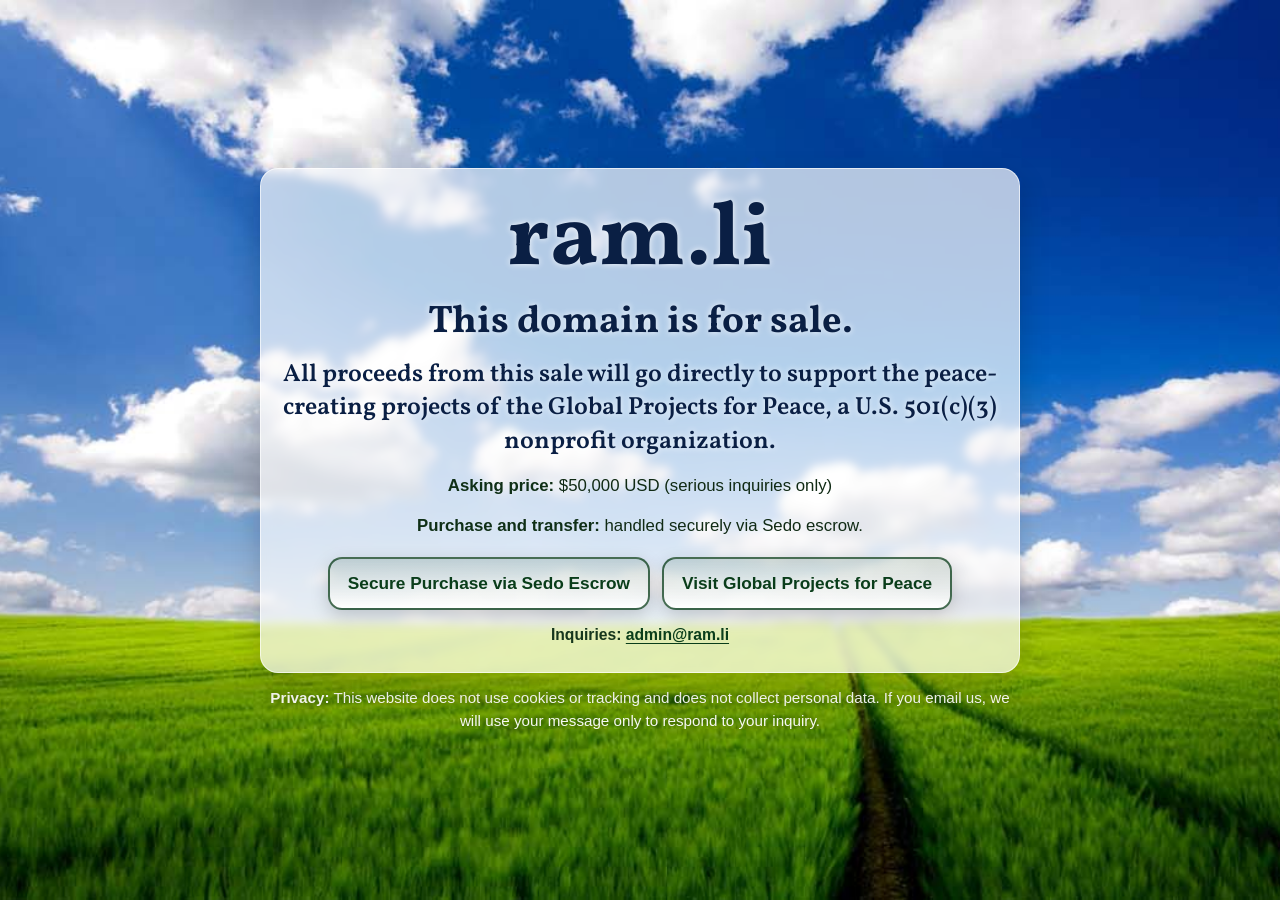
==== docs/index.html @ 20940bea "Update index.html" ====
<!doctype html>
<html lang="en">
<head>
  <meta charset="utf-8" />
  <meta name="viewport" content="width=device-width, initial-scale=1" />
  <title>ram.li is for sale</title>
  <link rel="preconnect" href="https://fonts.googleapis.com" />
  <link rel="preconnect" href="https://fonts.gstatic.com" crossorigin />
  <link href="https://fonts.googleapis.com/css2?family=Vollkorn:ital,wght@0,600;1,400;1,600&display=swap" rel="stylesheet" />

  <style>
    :root{
      --ink:#0a1f44;
      --ink2:#0a3d1a;
      --shadow:0 0 6px rgba(255,255,255,.95);
      --card:rgba(255,255,255,.70);
      --cardBorder:rgba(255,255,255,.65);
    }
    *{ box-sizing:border-box; }

    body{
      margin:0;
      min-height:100vh;
      display:flex;
      align-items:center;
      justify-content:center;
      padding:28px 18px;
      font-family: Arial, sans-serif;

      background-image:url("images/soil-m.jpg");
      background-repeat:no-repeat;
      background-size:cover;
      background-position:center;
      background-attachment:fixed;
    }

    .wrap{ width:min(760px, 100%); text-align:center; }

    .panel{
      background:var(--card);
      border:1px solid var(--cardBorder);
      border-radius:18px;
      padding:26px 22px;
      box-shadow:0 12px 30px rgba(0,0,0,.18);
      backdrop-filter: blur(4px);
    }

    h1,h2,h3{ font-family:"Vollkorn", serif; margin:0; color:var(--ink); text-shadow:var(--shadow); }
    h1{ font-size: clamp(3.4rem, 7vw, 6.0rem); line-height:1.05; }
    h2{ font-size: clamp(1.6rem, 3.4vw, 2.4rem); line-height:1.15; margin-top:10px; }
    h3{ font-size: clamp(1.05rem, 2.4vw, 1.55rem); line-height:1.35; margin-top:14px; font-weight:600; }

    p{ margin:14px 0 0; color:#102a14; font-size:1.1rem; line-height:1.45; }
    .meta{ margin-top:16px; font-size:1.05rem; }
    .meta strong{ color:#0f2f16; }

    .cta{
      margin-top:18px;
      display:flex;
      flex-wrap:wrap;
      gap:12px;
      justify-content:center;
      align-items:center;
    }

    a{ color: var(--ink2); font-weight:700; text-decoration:none; }

    /* BUTTONS */
    .btn{
      display:inline-flex;
      align-items:center;
      justify-content:center;
      gap:10px;

      min-width: 210px;
      padding:14px 18px;

      border-radius:14px;
      border:2px solid rgba(10,61,26,.35);
      background: rgba(255,255,255,.92);

      color: var(--ink2);
      font-weight:800;
      font-size: 1.08rem;

      box-shadow: 0 6px 18px rgba(0,0,0,.18);
      transition: transform .08s ease, box-shadow .18s ease, background .18s ease, border-color .18s ease;
      cursor:pointer;
      user-select:none;
    }

    /* .btn:hover{
      transform: translateY(-1px);
      background: rgba(255,255,255,1);
      border-color: rgba(10,61,26,.55);
      box-shadow: 0 10px 24px rgba(0,0,0,.22);
    } */
    .btn:hover{
	  transform: translateY(-3px);
	  background: rgba(240, 255, 245, 1);           /* light green tint */
	  border-color: rgba(10, 61, 26, .95);          /* darker border */
	  box-shadow: 0 16px 34px rgba(0,0,0,.35);      /* stronger shadow */
	  filter: brightness(1.03);                     /* slight “pop” */
	
	}

    .btn:active{
      transform: translateY(0px);
      box-shadow: 0 6px 16px rgba(0,0,0,.18);
    }

    .btn.primary{
      border-color: rgba(10,61,26,.75);
      background: linear-gradient(180deg, rgba(10,61,26,.15), rgba(255,255,255,.98));
    }

    .small{ margin-top:14px; font-size:.98rem; color:#16361d; }
    .small a{ text-decoration: underline; text-underline-offset: 3px; }

    .privacy{
      margin-top:14px;
      font-size:.95rem;
      color:rgba(255,255,255,.95);
      text-shadow:0 0 8px rgba(0,0,0,.35);
      text-align:center;
      max-width: 760px;
    }

    @media (max-width:820px){
      body{ background-image:url("images/soil-s.jpg"); background-attachment:scroll; }
      .panel{ padding:22px 16px; }
      p{ font-size:1.02rem; }
      .btn{ min-width: 240px; width: 100%; }
    }
  </style>
</head>

<body>
  <main class="wrap">
    <section class="panel">
      <h1>ram.li</h1>
      <h2>This domain is for sale.</h2>

      <h3>
        All proceeds from this sale will go directly to support the peace-creating projects of the Global Projects for Peace,
        a U.S. 501(c)(3) nonprofit organization.
      </h3>

      <p class="meta"><strong>Asking price:</strong> $50,000 USD (serious inquiries only)</p>
      <p class="meta"><strong>Purchase and transfer:</strong> handled securely via Sedo escrow.</p>

      <div class="cta">
        <a class="btn primary" href="https://sedo.com/search/details/?domain=ram.li" target="_blank" rel="noopener">
          Secure Purchase via Sedo Escrow
        </a>

        <a class="btn primary" href="https://www.globalprojectsforpeace.org/" target="_blank" rel="noopener">
          Visit Global Projects for Peace
        </a>
      </div>

      <p class="small"><strong>Inquiries:</strong> <a href="mailto:admin@ram.li">admin@ram.li</a></p>
    </section>

    <p class="privacy">
      <strong>Privacy:</strong> This website does not use cookies or tracking and does not collect personal data.
      If you email us, we will use your message only to respond to your inquiry.
    </p>
  </main>
</body>
</html>
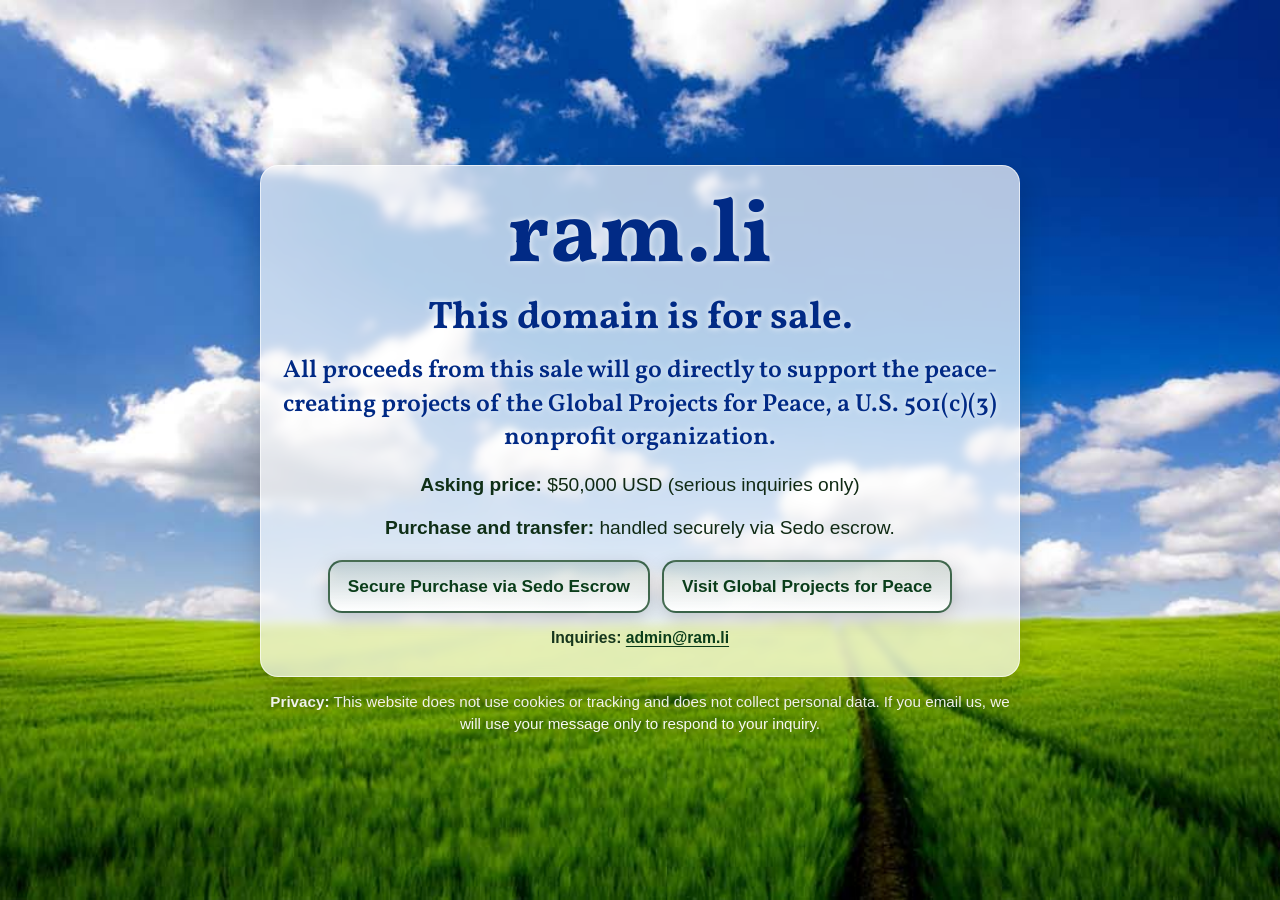
==== commit 76d041d3: "Update index.html" ====
--- a/docs/index.html
+++ b/docs/index.html
@@ -11,6 +11,7 @@
   <style>
     :root{
       --ink:#0a1f44;
+      --ink:#012a85;
       --ink2:#0a3d1a;
       --shadow:0 0 6px rgba(255,255,255,.95);
       --card:rgba(255,255,255,.70);
@@ -51,7 +52,7 @@
     h3{ font-size: clamp(1.05rem, 2.4vw, 1.55rem); line-height:1.35; margin-top:14px; font-weight:600; }
 
     p{ margin:14px 0 0; color:#102a14; font-size:1.1rem; line-height:1.45; }
-    .meta{ margin-top:16px; font-size:1.05rem; }
+    .meta{ margin-top:16px; font-size:1.2rem; }
     .meta strong{ color:#0f2f16; }
 
     .cta{
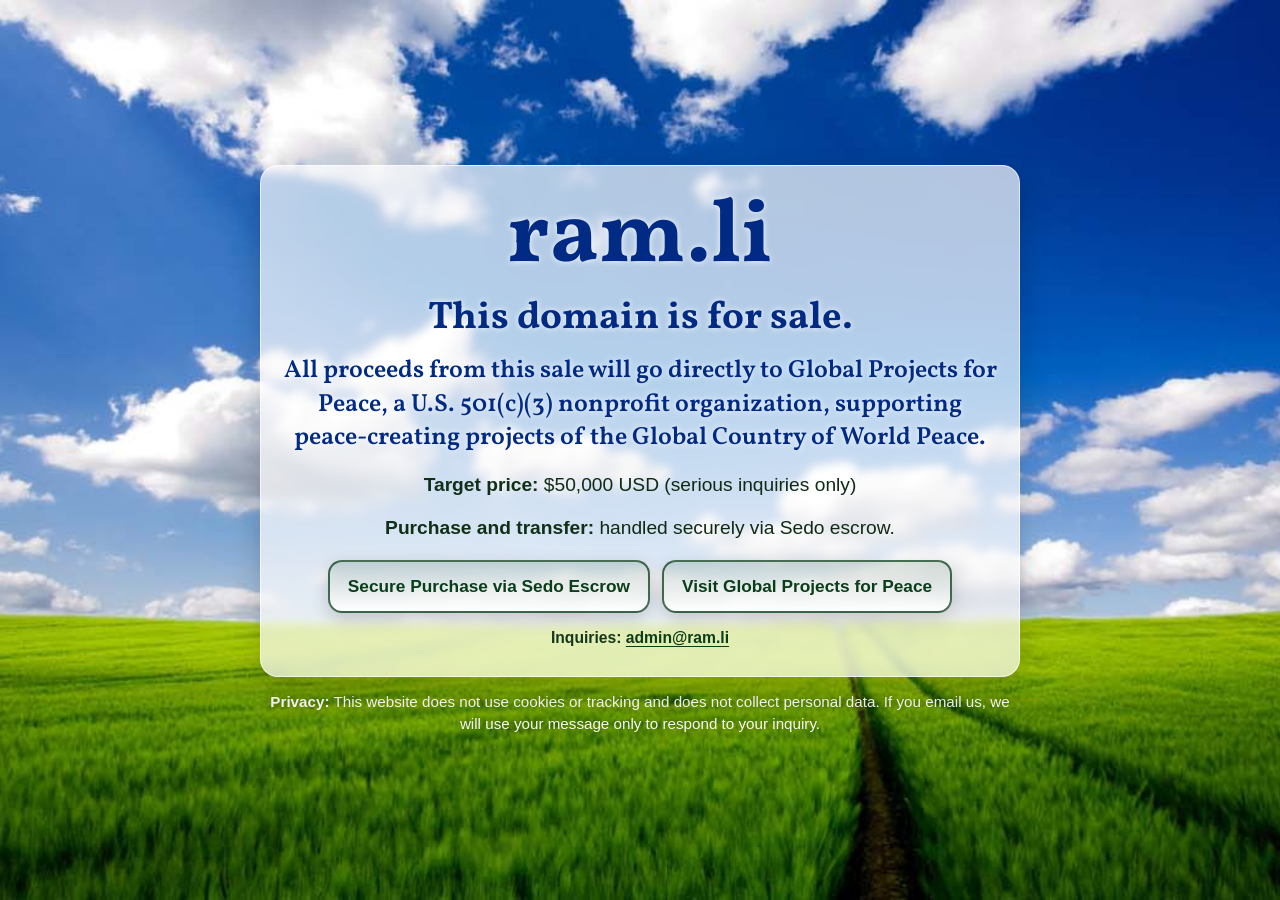
==== commit 5a1e8f07: "Update index.html" ====
--- a/docs/index.html
+++ b/docs/index.html
@@ -10,7 +10,7 @@
 
   <style>
     :root{
-      --ink:#0a1f44;
+      /* --ink:#0a1f44; */
       --ink:#012a85;
       --ink2:#0a3d1a;
       --shadow:0 0 6px rgba(255,255,255,.95);
@@ -143,11 +143,10 @@
       <h2>This domain is for sale.</h2>
 
       <h3>
-        All proceeds from this sale will go directly to support the peace-creating projects of the Global Projects for Peace,
-        a U.S. 501(c)(3) nonprofit organization.
+        All proceeds from this sale will go directly to Global Projects for Peace, a U.S. 501(c)(3) nonprofit organization, supporting peace-creating projects of the Global Country of World Peace.
       </h3>
 
-      <p class="meta"><strong>Asking price:</strong> $50,000 USD (serious inquiries only)</p>
+      <p class="meta"><strong>Target price:</strong> $50,000 USD (serious inquiries only)</p>
       <p class="meta"><strong>Purchase and transfer:</strong> handled securely via Sedo escrow.</p>
 
       <div class="cta">
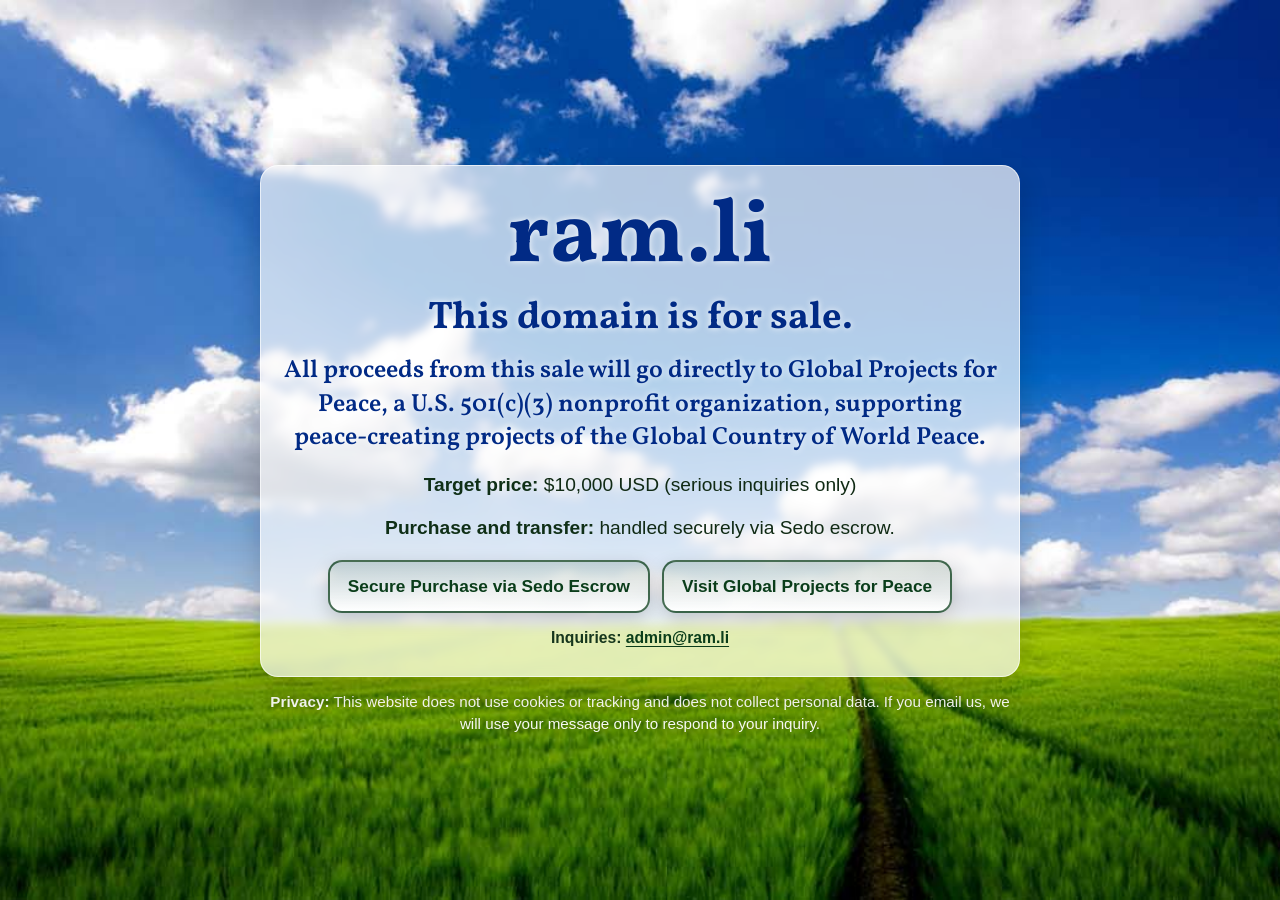
==== commit a8e59192: "Update index.html" ====
--- a/docs/index.html
+++ b/docs/index.html
@@ -146,7 +146,7 @@
         All proceeds from this sale will go directly to Global Projects for Peace, a U.S. 501(c)(3) nonprofit organization, supporting peace-creating projects of the Global Country of World Peace.
       </h3>
 
-      <p class="meta"><strong>Target price:</strong> $50,000 USD (serious inquiries only)</p>
+      <p class="meta"><strong>Target price:</strong> $10,000 USD (serious inquiries only)</p>
       <p class="meta"><strong>Purchase and transfer:</strong> handled securely via Sedo escrow.</p>
 
       <div class="cta">
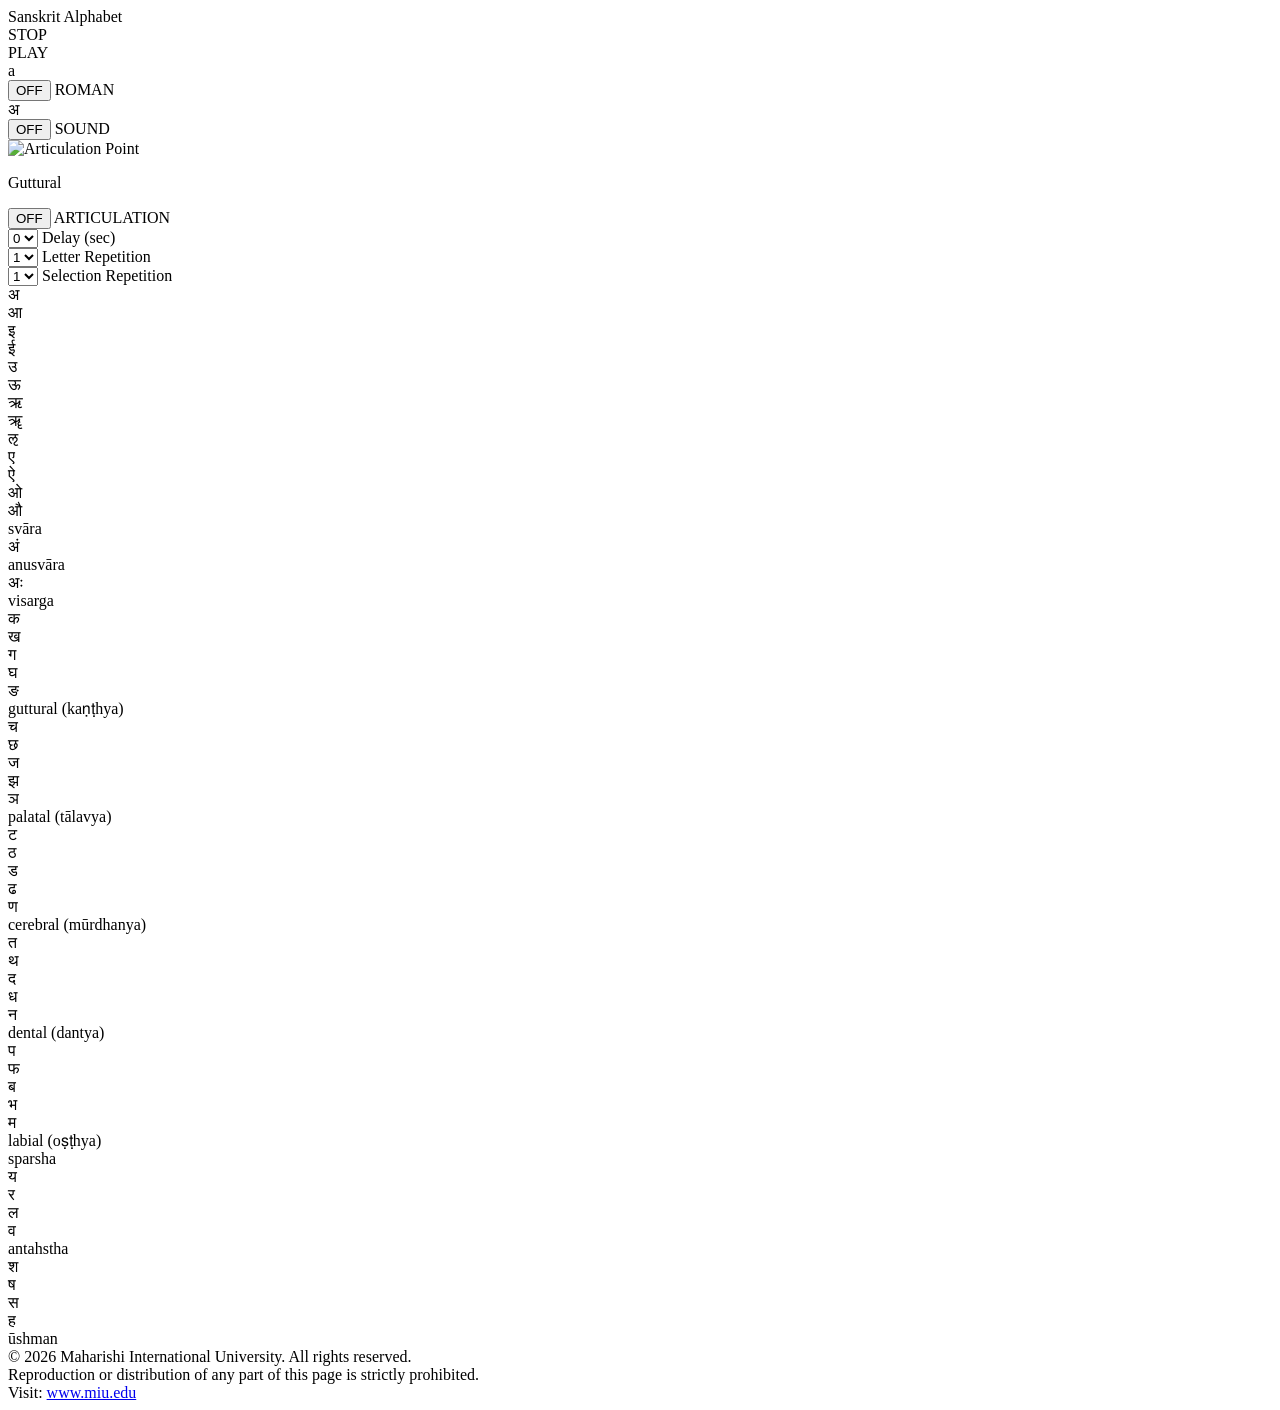
==== commit 16a3440d: "Update index.html" ====
--- a/docs/index.html
+++ b/docs/index.html
@@ -1,171 +1,187 @@
-<!doctype html>
-<html lang="en">
+<!DOCTYPE html>
+<html lang="sa">
 <head>
-  <meta charset="utf-8" />
-  <meta name="viewport" content="width=device-width, initial-scale=1" />
-  <title>ram.li is for sale</title>
-  <link rel="preconnect" href="https://fonts.googleapis.com" />
-  <link rel="preconnect" href="https://fonts.gstatic.com" crossorigin />
-  <link href="https://fonts.googleapis.com/css2?family=Vollkorn:ital,wght@0,600;1,400;1,600&display=swap" rel="stylesheet" />
+    <meta charset="UTF-8">
+    <meta name="viewport" content="width=device-width, initial-scale=1.0">
+    <title>Sanskrit Alphabet Learning</title>
+    <link rel="stylesheet" href="style.css">
+</head>
+<body>
 
-  <style>
-    :root{
-      /* --ink:#0a1f44; */
-      --ink:#012a85;
-      --ink2:#0a3d1a;
-      --shadow:0 0 6px rgba(255,255,255,.95);
-      --card:rgba(255,255,255,.70);
-      --cardBorder:rgba(255,255,255,.65);
-    }
-    *{ box-sizing:border-box; }
+<div id="main-container">
+    <div id="top-title">Sanskrit Alphabet</div>
 
-    body{
-      margin:0;
-      min-height:100vh;
-      display:flex;
-      align-items:center;
-      justify-content:center;
-      padding:28px 18px;
-      font-family: Arial, sans-serif;
+<div id="stop-btn" class="btn-side" onclick="stopPlayback()">
+    <div class="label-strip">STOP</div>
+</div>
 
-      background-image:url("images/soil-m.jpg");
-      background-repeat:no-repeat;
-      background-size:cover;
-      background-position:center;
-      background-attachment:fixed;
-    }
+<div id="play-pause-btn" class="btn-side" onclick="togglePlay()">
+    <div id="play-label" class="label-strip">PLAY</div>
+    <div id="pause-label" class="label-strip" style="display:none;">PAUSE</div>
+</div>
 
-    .wrap{ width:min(760px, 100%); text-align:center; }
+ <div id="focus-area">
+    <div class="focus-column">
+        <div id="big-roman">a</div>
+        <div class="toggle-container">
+            <button id="toggle-roman" class="toggle-btn on" onclick="toggleSetting('roman')">OFF</button>
+            <span class="toggle-label">ROMAN</span>
+        </div>
+    </div>
 
-    .panel{
-      background:var(--card);
-      border:1px solid var(--cardBorder);
-      border-radius:18px;
-      padding:26px 22px;
-      box-shadow:0 12px 30px rgba(0,0,0,.18);
-      backdrop-filter: blur(4px);
-    }
+    <div class="focus-column">
+        <div id="big-letter">अ</div>
+        <div class="toggle-container">
+            <button id="toggle-sound" class="toggle-btn on" onclick="toggleSetting('sound')">OFF</button>
+            <span class="toggle-label">SOUND</span>
+        </div>
+    </div>
 
-    h1,h2,h3{ font-family:"Vollkorn", serif; margin:0; color:var(--ink); text-shadow:var(--shadow); }
-    h1{ font-size: clamp(3.4rem, 7vw, 6.0rem); line-height:1.05; }
-    h2{ font-size: clamp(1.6rem, 3.4vw, 2.4rem); line-height:1.15; margin-top:10px; }
-    h3{ font-size: clamp(1.05rem, 2.4vw, 1.55rem); line-height:1.35; margin-top:14px; font-weight:600; }
+    <div class="focus-column">
+        <div id="articulation-focus">
+            <img id="articulation-img" src="" alt="Articulation Point">
+            <p id="articulation-text">Guttural</p>
+        </div>
+        <div class="toggle-container">
+            <button id="toggle-art" class="toggle-btn on" onclick="toggleSetting('art')">OFF</button>
+            <span class="toggle-label">ARTICULATION</span>
+        </div>
+    </div>
+</div>
 
-    p{ margin:14px 0 0; color:#102a14; font-size:1.1rem; line-height:1.45; }
-    .meta{ margin-top:16px; font-size:1.2rem; }
-    .meta strong{ color:#0f2f16; }
+<div class="controls">
+   <div class="control-row">
+    <div class="control-group">
+        <select id="gapRange">
+            <option value="0" selected>0</option>
+         <!--   <option value="500">0.5</option>  --> 
+            <option value="1000">1</option>
+            <option value="2000">2</option>
+            <option value="3000">3</option>
+            <option value="4000">4</option>
+        </select>
+        <span class="control-label">Delay (sec)</span>
+    </div>
 
-    .cta{
-      margin-top:18px;
-      display:flex;
-      flex-wrap:wrap;
-      gap:12px;
-      justify-content:center;
-      align-items:center;
-    }
+    <div class="control-group">
+        <select id="letterReps">
+            <option value="1" selected>1</option>
+            <option value="2">2</option>
+            <option value="3">3</option>
+            <option value="4">4</option>
+            <option value="5">5</option>
+        </select>
+        <span class="control-label">Letter Repetition</span>
+    </div>
 
-    a{ color: var(--ink2); font-weight:700; text-decoration:none; }
+    <div class="control-group">
+        <select id="selectReps">
+            <option value="1" selected>1</option>
+            <option value="2">2</option>
+            <option value="3">3</option>
+            <option value="4">4</option>
+            <option value="5">5</option>
+        </select>
+        <span class="control-label">Selection Repetition</span>
+    </div>
+</div>
+</div>
 
-    /* BUTTONS */
-    .btn{
-      display:inline-flex;
-      align-items:center;
-      justify-content:center;
-      gap:10px;
+    <div id="alphabet-container">
+        <div class="alphabet-row">
+            <div class="letter-group">
+                <div class="letters-wrap">
+                    <div class="letter-box" data-index="0">अ</div><div class="letter-box" data-index="1">आ</div>
+                    <div class="letter-box" data-index="2">इ</div><div class="letter-box" data-index="3">ई</div>
+                    <div class="letter-box" data-index="4">उ</div><div class="letter-box" data-index="5">ऊ</div>
+                    <div class="letter-box" data-index="6">ऋ</div><div class="letter-box" data-index="7">ॠ</div>
+                    <div class="letter-box" data-index="8">ऌ</div><div class="letter-box" data-index="9">ए</div>
+                    <div class="letter-box" data-index="10">ऐ</div><div class="letter-box" data-index="11">ओ</div>
+                    <div class="letter-box" data-index="12">औ</div>
+                </div>
+                <div class="group-label">svāra</div>
+            </div>
+            <div class="letter-group">
+                <div class="letter-box" data-index="13">अं</div>
+                <div class="group-label">anusvāra</div>
+            </div>
+            <div class="letter-group">
+                <div class="letter-box" data-index="14">अः</div>
+                <div class="group-label">visarga</div>
+            </div>
+        </div>
+	<div id="alphabet-sparsha">
+        <div class="alphabet-row">
+            <div class="letter-group">
+                <div class="letters-wrap">
+                    <div class="letter-box" data-index="15">क</div><div class="letter-box" data-index="16">ख</div>
+                    <div class="letter-box" data-index="17">ग</div><div class="letter-box" data-index="18">घ</div>
+                    <div class="letter-box" data-index="19">ङ</div>
+                </div>
+                <div class="group-label">guttural (kaṇṭhya)</div>
+            </div>
+            <div class="letter-group">
+                <div class="letters-wrap">
+                    <div class="letter-box" data-index="20">च</div><div class="letter-box" data-index="21">छ</div>
+                    <div class="letter-box" data-index="22">ज</div><div class="letter-box" data-index="23">झ</div>
+                    <div class="letter-box" data-index="24">ञ</div>
+                </div>
+                <div class="group-label">palatal (tālavya)</div>
+            </div>
+            <div class="letter-group">
+                <div class="letters-wrap">
+                    <div class="letter-box" data-index="25">ट</div><div class="letter-box" data-index="26">ठ</div>
+                    <div class="letter-box" data-index="27">ड</div><div class="letter-box" data-index="28">ढ</div>
+                    <div class="letter-box" data-index="29">ण</div>
+                </div>
+                <div class="group-label">cerebral (mūrdhanya)</div>
+            </div>
+        </div>
 
-      min-width: 210px;
-      padding:14px 18px;
+        <div class="alphabet-row dental-labial">
+            <div class="letter-group">
+                <div class="letters-wrap">
+                    <div class="letter-box" data-index="30">त</div><div class="letter-box" data-index="31">थ</div>
+                    <div class="letter-box" data-index="32">द</div><div class="letter-box" data-index="33">ध</div>
+                    <div class="letter-box" data-index="34">न</div>
+                </div>
+                <div class="group-label">dental (dantya)</div>
+            </div>
+            <div class="letter-group">
+                <div class="letters-wrap">
+                    <div class="letter-box" data-index="35">प</div><div class="letter-box" data-index="36">फ</div>
+                    <div class="letter-box" data-index="37">ब</div><div class="letter-box" data-index="38">भ</div>
+                    <div class="letter-box" data-index="39">म</div>
+                </div>
+                <div class="group-label">labial (oṣṭhya)</div>
+            </div>
+        </div>
+        <div id="sparsha">sparsha</div>
+	</div>
+        <div class="alphabet-row last-row">
+            <div class="letter-group">
+                <div class="letters-wrap">
+                    <div class="letter-box" data-index="40">य</div><div class="letter-box" data-index="41">र</div>
+                    <div class="letter-box" data-index="42">ल</div><div class="letter-box" data-index="43">व</div>
+                </div>
+                <div class="group-label">antahstha</div>
+            </div>
+            <div class="letter-group">
+                <div class="letters-wrap">
+                    <div class="letter-box" data-index="44">श</div><div class="letter-box" data-index="45">ष</div>
+                    <div class="letter-box" data-index="46">स</div><div class="letter-box" data-index="47">ह</div>
+                </div>
+                <div class="group-label">ūshman</div>
+            </div>
+        </div>
+    </div>
+    <footer id="app-footer">
+        &copy; 2026 Maharishi International University. All rights reserved.<br> 
+        Reproduction or distribution of any part of this page is strictly prohibited.<br>
+        Visit: <a href="https://www.miu.edu" target="_blank" rel="noopener noreferrer">www.miu.edu</a>
+    </footer>
+</div>
 
-      border-radius:14px;
-      border:2px solid rgba(10,61,26,.35);
-      background: rgba(255,255,255,.92);
-
-      color: var(--ink2);
-      font-weight:800;
-      font-size: 1.08rem;
-
-      box-shadow: 0 6px 18px rgba(0,0,0,.18);
-      transition: transform .08s ease, box-shadow .18s ease, background .18s ease, border-color .18s ease;
-      cursor:pointer;
-      user-select:none;
-    }
-
-    /* .btn:hover{
-      transform: translateY(-1px);
-      background: rgba(255,255,255,1);
-      border-color: rgba(10,61,26,.55);
-      box-shadow: 0 10px 24px rgba(0,0,0,.22);
-    } */
-    .btn:hover{
-	  transform: translateY(-3px);
-	  background: rgba(240, 255, 245, 1);           /* light green tint */
-	  border-color: rgba(10, 61, 26, .95);          /* darker border */
-	  box-shadow: 0 16px 34px rgba(0,0,0,.35);      /* stronger shadow */
-	  filter: brightness(1.03);                     /* slight “pop” */
-	
-	}
-
-    .btn:active{
-      transform: translateY(0px);
-      box-shadow: 0 6px 16px rgba(0,0,0,.18);
-    }
-
-    .btn.primary{
-      border-color: rgba(10,61,26,.75);
-      background: linear-gradient(180deg, rgba(10,61,26,.15), rgba(255,255,255,.98));
-    }
-
-    .small{ margin-top:14px; font-size:.98rem; color:#16361d; }
-    .small a{ text-decoration: underline; text-underline-offset: 3px; }
-
-    .privacy{
-      margin-top:14px;
-      font-size:.95rem;
-      color:rgba(255,255,255,.95);
-      text-shadow:0 0 8px rgba(0,0,0,.35);
-      text-align:center;
-      max-width: 760px;
-    }
-
-    @media (max-width:820px){
-      body{ background-image:url("images/soil-s.jpg"); background-attachment:scroll; }
-      .panel{ padding:22px 16px; }
-      p{ font-size:1.02rem; }
-      .btn{ min-width: 240px; width: 100%; }
-    }
-  </style>
-</head>
-
-<body>
-  <main class="wrap">
-    <section class="panel">
-      <h1>ram.li</h1>
-      <h2>This domain is for sale.</h2>
-
-      <h3>
-        All proceeds from this sale will go directly to Global Projects for Peace, a U.S. 501(c)(3) nonprofit organization, supporting peace-creating projects of the Global Country of World Peace.
-      </h3>
-
-      <p class="meta"><strong>Target price:</strong> $10,000 USD (serious inquiries only)</p>
-      <p class="meta"><strong>Purchase and transfer:</strong> handled securely via Sedo escrow.</p>
-
-      <div class="cta">
-        <a class="btn primary" href="https://sedo.com/search/details/?domain=ram.li" target="_blank" rel="noopener">
-          Secure Purchase via Sedo Escrow
-        </a>
-
-        <a class="btn primary" href="https://www.globalprojectsforpeace.org/" target="_blank" rel="noopener">
-          Visit Global Projects for Peace
-        </a>
-      </div>
-
-      <p class="small"><strong>Inquiries:</strong> <a href="mailto:admin@ram.li">admin@ram.li</a></p>
-    </section>
-
-    <p class="privacy">
-      <strong>Privacy:</strong> This website does not use cookies or tracking and does not collect personal data.
-      If you email us, we will use your message only to respond to your inquiry.
-    </p>
-  </main>
+<script src="logic.js"></script>
 </body>
 </html>
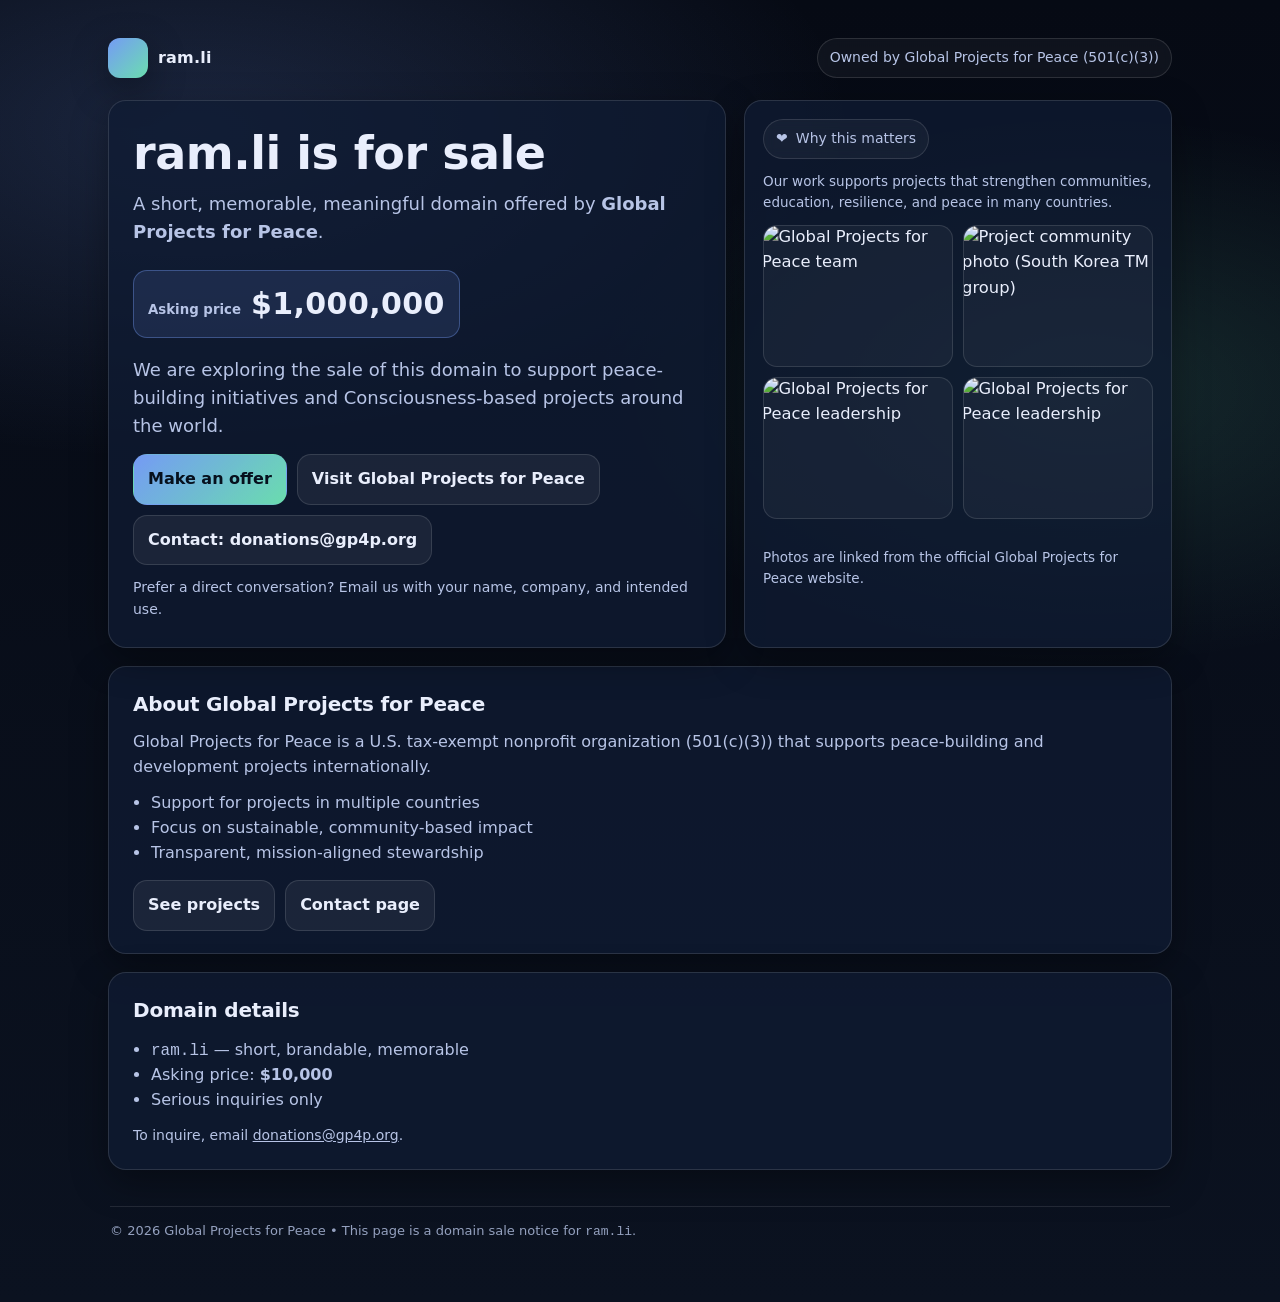
==== commit cfa8ffe5: "Update index.html" ====
--- a/docs/index.html
+++ b/docs/index.html
@@ -1,187 +1,328 @@
-<!DOCTYPE html>
-<html lang="sa">
+<!doctype html>
+<html lang="en">
 <head>
-    <meta charset="UTF-8">
-    <meta name="viewport" content="width=device-width, initial-scale=1.0">
-    <title>Sanskrit Alphabet Learning</title>
-    <link rel="stylesheet" href="style.css">
+  <meta charset="utf-8" />
+  <meta name="viewport" content="width=device-width, initial-scale=1" />
+  <title>ram.li — Domain for Sale ($1,000,000)</title>
+  <meta name="description" content="ram.li is offered for sale for $1,000,000. Owned by Global Projects for Peace (501(c)(3)). Proceeds support peace-building projects worldwide." />
+  <meta name="robots" content="index,follow" />
+
+  <style>
+    :root{
+      --bg:#0b1220;
+      --card:#0f1b33;
+      --text:#e9eefc;
+      --muted:#b7c4e6;
+      --accent:#7aa2ff;
+      --accent2:#7affc5;
+      --border:rgba(255,255,255,.12);
+      --shadow: 0 12px 36px rgba(0,0,0,.35);
+      --radius:18px;
+      --max: 1100px;
+    }
+    *{box-sizing:border-box}
+    body{
+      margin:0;
+      font-family: ui-sans-serif, system-ui, -apple-system, Segoe UI, Roboto, Helvetica, Arial, "Apple Color Emoji","Segoe UI Emoji";
+      color:var(--text);
+      background:
+        radial-gradient(1200px 600px at 15% 10%, rgba(122,162,255,.18), transparent 55%),
+        radial-gradient(900px 500px at 85% 30%, rgba(122,255,197,.12), transparent 55%),
+        linear-gradient(180deg, #060a14 0%, var(--bg) 100%);
+      line-height:1.55;
+    }
+    a{color:inherit}
+    .wrap{max-width:var(--max); margin:0 auto; padding:28px 18px 60px}
+    header{
+      display:flex; align-items:center; justify-content:space-between;
+      gap:12px; padding:10px 0 22px;
+    }
+    .brand{
+      display:flex; align-items:center; gap:10px;
+      text-decoration:none;
+    }
+    .logo{
+      width:40px; height:40px; border-radius:12px;
+      background: linear-gradient(135deg, rgba(122,162,255,.95), rgba(122,255,197,.85));
+      box-shadow: var(--shadow);
+    }
+    .brand span{font-weight:700; letter-spacing:.2px}
+    .pill{
+      border:1px solid var(--border);
+      padding:8px 12px; border-radius:999px;
+      color:var(--muted);
+      font-size:14px;
+      background: rgba(255,255,255,.04);
+      backdrop-filter: blur(6px);
+    }
+
+    .hero{
+      display:grid;
+      grid-template-columns: 1.3fr .9fr;
+      gap:18px;
+      align-items:stretch;
+    }
+    @media (max-width: 900px){
+      .hero{grid-template-columns:1fr}
+    }
+    .card{
+      background: rgba(15,27,51,.75);
+      border:1px solid var(--border);
+      border-radius: var(--radius);
+      box-shadow: var(--shadow);
+      overflow:hidden;
+    }
+    .hero-main{padding:26px 24px}
+    h1{
+      margin:0 0 10px;
+      font-size: clamp(30px, 4vw, 46px);
+      line-height:1.15;
+      letter-spacing:-.5px;
+    }
+    .sub{
+      margin:0 0 18px;
+      color:var(--muted);
+      font-size: clamp(16px, 2.1vw, 18px);
+    }
+    .price{
+      display:inline-flex;
+      align-items:baseline;
+      gap:10px;
+      padding:10px 14px;
+      border-radius: 14px;
+      background: rgba(122,162,255,.12);
+      border:1px solid rgba(122,162,255,.35);
+      margin: 6px 0 18px;
+    }
+    .price strong{
+      font-size: 30px;
+      letter-spacing: .4px;
+    }
+    .price small{
+      color: var(--muted);
+      font-weight: 600;
+    }
+    .actions{
+      display:flex; flex-wrap:wrap; gap:10px;
+      margin-top: 14px;
+    }
+    .btn{
+      display:inline-flex; align-items:center; justify-content:center;
+      gap:10px;
+      padding:12px 14px;
+      border-radius: 14px;
+      border:1px solid var(--border);
+      text-decoration:none;
+      font-weight: 650;
+      background: rgba(255,255,255,.06);
+      transition: transform .08s ease, background .2s ease, border-color .2s ease;
+    }
+    .btn:hover{transform: translateY(-1px); background: rgba(255,255,255,.09)}
+    .btn.primary{
+      background: linear-gradient(135deg, rgba(122,162,255,.95), rgba(122,255,197,.85));
+      color:#06101d;
+      border-color: transparent;
+    }
+    .btn.primary:hover{filter: brightness(1.02)}
+    .note{
+      margin-top:12px;
+      color:var(--muted);
+      font-size:14px;
+    }
+
+    .hero-side{
+      display:flex;
+      flex-direction:column;
+    }
+    .hero-side .top{
+      padding:18px 18px 0;
+    }
+    .grid{
+      display:grid;
+      grid-template-columns: 1fr 1fr;
+      gap:10px;
+      padding: 12px 18px 18px;
+    }
+    .img{
+      position:relative;
+      overflow:hidden;
+      border-radius: 14px;
+      border:1px solid var(--border);
+      background: rgba(255,255,255,.04);
+      aspect-ratio: 4/3;
+    }
+    .img img{
+      width:100%;
+      height:100%;
+      object-fit:cover;
+      display:block;
+      transform: scale(1.02);
+    }
+    .caption{
+      margin: 10px 0 0;
+      color: var(--muted);
+      font-size: 13.5px;
+      padding: 0 18px 18px;
+    }
+
+    .section{
+      margin-top: 18px;
+      padding: 22px 24px;
+    }
+    .section h2{
+      margin: 0 0 10px;
+      font-size: 20px;
+      letter-spacing: -.2px;
+    }
+    .section p{
+      margin: 0 0 10px;
+      color: var(--muted);
+    }
+    .bullets{
+      margin: 12px 0 0;
+      padding-left: 18px;
+      color: var(--muted);
+    }
+    footer{
+      margin-top: 18px;
+      padding: 18px 2px 0;
+      color: rgba(183,196,230,.8);
+      font-size: 13px;
+    }
+    .fine{
+      border-top: 1px solid rgba(255,255,255,.10);
+      padding-top: 14px;
+      max-width: var(--max);
+    }
+    .mono{font-family: ui-monospace, SFMono-Regular, Menlo, Monaco, Consolas, "Liberation Mono", "Courier New", monospace;}
+  </style>
 </head>
+
 <body>
-
-<div id="main-container">
-    <div id="top-title">Sanskrit Alphabet</div>
-
-<div id="stop-btn" class="btn-side" onclick="stopPlayback()">
-    <div class="label-strip">STOP</div>
-</div>
-
-<div id="play-pause-btn" class="btn-side" onclick="togglePlay()">
-    <div id="play-label" class="label-strip">PLAY</div>
-    <div id="pause-label" class="label-strip" style="display:none;">PAUSE</div>
-</div>
-
- <div id="focus-area">
-    <div class="focus-column">
-        <div id="big-roman">a</div>
-        <div class="toggle-container">
-            <button id="toggle-roman" class="toggle-btn on" onclick="toggleSetting('roman')">OFF</button>
-            <span class="toggle-label">ROMAN</span>
-        </div>
-    </div>
-
-    <div class="focus-column">
-        <div id="big-letter">अ</div>
-        <div class="toggle-container">
-            <button id="toggle-sound" class="toggle-btn on" onclick="toggleSetting('sound')">OFF</button>
-            <span class="toggle-label">SOUND</span>
-        </div>
-    </div>
-
-    <div class="focus-column">
-        <div id="articulation-focus">
-            <img id="articulation-img" src="" alt="Articulation Point">
-            <p id="articulation-text">Guttural</p>
-        </div>
-        <div class="toggle-container">
-            <button id="toggle-art" class="toggle-btn on" onclick="toggleSetting('art')">OFF</button>
-            <span class="toggle-label">ARTICULATION</span>
-        </div>
-    </div>
-</div>
-
-<div class="controls">
-   <div class="control-row">
-    <div class="control-group">
-        <select id="gapRange">
-            <option value="0" selected>0</option>
-         <!--   <option value="500">0.5</option>  --> 
-            <option value="1000">1</option>
-            <option value="2000">2</option>
-            <option value="3000">3</option>
-            <option value="4000">4</option>
-        </select>
-        <span class="control-label">Delay (sec)</span>
-    </div>
-
-    <div class="control-group">
-        <select id="letterReps">
-            <option value="1" selected>1</option>
-            <option value="2">2</option>
-            <option value="3">3</option>
-            <option value="4">4</option>
-            <option value="5">5</option>
-        </select>
-        <span class="control-label">Letter Repetition</span>
-    </div>
-
-    <div class="control-group">
-        <select id="selectReps">
-            <option value="1" selected>1</option>
-            <option value="2">2</option>
-            <option value="3">3</option>
-            <option value="4">4</option>
-            <option value="5">5</option>
-        </select>
-        <span class="control-label">Selection Repetition</span>
-    </div>
-</div>
-</div>
-
-    <div id="alphabet-container">
-        <div class="alphabet-row">
-            <div class="letter-group">
-                <div class="letters-wrap">
-                    <div class="letter-box" data-index="0">अ</div><div class="letter-box" data-index="1">आ</div>
-                    <div class="letter-box" data-index="2">इ</div><div class="letter-box" data-index="3">ई</div>
-                    <div class="letter-box" data-index="4">उ</div><div class="letter-box" data-index="5">ऊ</div>
-                    <div class="letter-box" data-index="6">ऋ</div><div class="letter-box" data-index="7">ॠ</div>
-                    <div class="letter-box" data-index="8">ऌ</div><div class="letter-box" data-index="9">ए</div>
-                    <div class="letter-box" data-index="10">ऐ</div><div class="letter-box" data-index="11">ओ</div>
-                    <div class="letter-box" data-index="12">औ</div>
-                </div>
-                <div class="group-label">svāra</div>
-            </div>
-            <div class="letter-group">
-                <div class="letter-box" data-index="13">अं</div>
-                <div class="group-label">anusvāra</div>
-            </div>
-            <div class="letter-group">
-                <div class="letter-box" data-index="14">अः</div>
-                <div class="group-label">visarga</div>
-            </div>
-        </div>
-	<div id="alphabet-sparsha">
-        <div class="alphabet-row">
-            <div class="letter-group">
-                <div class="letters-wrap">
-                    <div class="letter-box" data-index="15">क</div><div class="letter-box" data-index="16">ख</div>
-                    <div class="letter-box" data-index="17">ग</div><div class="letter-box" data-index="18">घ</div>
-                    <div class="letter-box" data-index="19">ङ</div>
-                </div>
-                <div class="group-label">guttural (kaṇṭhya)</div>
-            </div>
-            <div class="letter-group">
-                <div class="letters-wrap">
-                    <div class="letter-box" data-index="20">च</div><div class="letter-box" data-index="21">छ</div>
-                    <div class="letter-box" data-index="22">ज</div><div class="letter-box" data-index="23">झ</div>
-                    <div class="letter-box" data-index="24">ञ</div>
-                </div>
-                <div class="group-label">palatal (tālavya)</div>
-            </div>
-            <div class="letter-group">
-                <div class="letters-wrap">
-                    <div class="letter-box" data-index="25">ट</div><div class="letter-box" data-index="26">ठ</div>
-                    <div class="letter-box" data-index="27">ड</div><div class="letter-box" data-index="28">ढ</div>
-                    <div class="letter-box" data-index="29">ण</div>
-                </div>
-                <div class="group-label">cerebral (mūrdhanya)</div>
-            </div>
-        </div>
-
-        <div class="alphabet-row dental-labial">
-            <div class="letter-group">
-                <div class="letters-wrap">
-                    <div class="letter-box" data-index="30">त</div><div class="letter-box" data-index="31">थ</div>
-                    <div class="letter-box" data-index="32">द</div><div class="letter-box" data-index="33">ध</div>
-                    <div class="letter-box" data-index="34">न</div>
-                </div>
-                <div class="group-label">dental (dantya)</div>
-            </div>
-            <div class="letter-group">
-                <div class="letters-wrap">
-                    <div class="letter-box" data-index="35">प</div><div class="letter-box" data-index="36">फ</div>
-                    <div class="letter-box" data-index="37">ब</div><div class="letter-box" data-index="38">भ</div>
-                    <div class="letter-box" data-index="39">म</div>
-                </div>
-                <div class="group-label">labial (oṣṭhya)</div>
-            </div>
-        </div>
-        <div id="sparsha">sparsha</div>
-	</div>
-        <div class="alphabet-row last-row">
-            <div class="letter-group">
-                <div class="letters-wrap">
-                    <div class="letter-box" data-index="40">य</div><div class="letter-box" data-index="41">र</div>
-                    <div class="letter-box" data-index="42">ल</div><div class="letter-box" data-index="43">व</div>
-                </div>
-                <div class="group-label">antahstha</div>
-            </div>
-            <div class="letter-group">
-                <div class="letters-wrap">
-                    <div class="letter-box" data-index="44">श</div><div class="letter-box" data-index="45">ष</div>
-                    <div class="letter-box" data-index="46">स</div><div class="letter-box" data-index="47">ह</div>
-                </div>
-                <div class="group-label">ūshman</div>
-            </div>
-        </div>
-    </div>
-    <footer id="app-footer">
-        &copy; 2026 Maharishi International University. All rights reserved.<br> 
-        Reproduction or distribution of any part of this page is strictly prohibited.<br>
-        Visit: <a href="https://www.miu.edu" target="_blank" rel="noopener noreferrer">www.miu.edu</a>
+  <div class="wrap">
+    <header>
+      <a class="brand" href="/" aria-label="ram.li">
+        <div class="logo" aria-hidden="true"></div>
+        <span>ram.li</span>
+      </a>
+      <div class="pill">Owned by Global Projects for Peace (501(c)(3))</div>
+    </header>
+
+    <main class="hero">
+      <section class="card hero-main">
+        <h1>ram.li is for sale</h1>
+        <p class="sub">
+          A short, memorable, meaningful domain offered by
+          <strong>Global Projects for Peace</strong>.
+        </p>
+
+        <div class="price" aria-label="Price">
+          <small>Asking price</small>
+          <strong>$1,000,000</strong>
+        </div>
+
+        <p class="sub" style="margin-bottom:0">
+          We are exploring the sale of this domain to support peace-building initiatives and
+          Consciousness-based projects around the world.
+        </p>
+
+        <div class="actions">
+          <!-- Replace the # with your preferred “make offer” link (Sedo/Afternic/etc.). -->
+          <a class="btn primary" href="#" rel="nofollow">Make an offer</a>
+
+          <a class="btn" href="https://www.globalprojectsforpeace.org/" target="_blank" rel="noopener">
+            Visit Global Projects for Peace
+          </a>
+
+          <a class="btn" href="mailto:donations@gp4p.org?subject=Inquiry%20about%20ram.li%20domain%20purchase">
+            Contact: donations@gp4p.org
+          </a>
+        </div>
+
+        <div class="note">
+          Prefer a direct conversation? Email us with your name, company, and intended use.
+        </div>
+      </section>
+
+      <aside class="card hero-side">
+        <div class="top">
+          <div class="pill" style="display:inline-flex; gap:8px; align-items:center;">
+            <span aria-hidden="true">❤</span>
+            <span>Why this matters</span>
+          </div>
+          <p class="caption" style="padding:12px 0 0; margin:0">
+            Our work supports projects that strengthen communities, education, resilience,
+            and peace in many countries.
+          </p>
+        </div>
+
+        <div class="grid" aria-label="Photo highlights">
+          <div class="img">
+            <img src="https://www.globalprojectsforpeace.org/media/com_sppagebuilder/placeholder/staff-crop-wendy-constance-graham-moira.jpg"
+                 alt="Global Projects for Peace team" loading="lazy" />
+          </div>
+          <div class="img">
+            <img src="https://www.globalprojectsforpeace.org/images/jdonation/TM-south-korea.jpg"
+                 alt="Project community photo (South Korea TM group)" loading="lazy" />
+          </div>
+          <div class="img">
+            <img src="https://www.globalprojectsforpeace.org/media/com_sppagebuilder/placeholder/president-steve-2.jpeg"
+                 alt="Global Projects for Peace leadership" loading="lazy" />
+          </div>
+          <div class="img">
+            <img src="https://www.globalprojectsforpeace.org/media/com_sppagebuilder/placeholder/secretary-mac2.jpg"
+                 alt="Global Projects for Peace leadership" loading="lazy" />
+          </div>
+        </div>
+
+        <div class="caption">
+          Photos are linked from the official Global Projects for Peace website.
+        </div>
+      </aside>
+    </main>
+
+    <section class="card section">
+      <h2>About Global Projects for Peace</h2>
+      <p>
+        Global Projects for Peace is a U.S. tax-exempt nonprofit organization (501(c)(3)) that supports
+        peace-building and development projects internationally.
+      </p>
+      <ul class="bullets">
+        <li>Support for projects in multiple countries</li>
+        <li>Focus on sustainable, community-based impact</li>
+        <li>Transparent, mission-aligned stewardship</li>
+      </ul>
+      <div class="actions" style="margin-top:14px">
+        <a class="btn" href="https://www.globalprojectsforpeace.org/our-projects" target="_blank" rel="noopener">
+          See projects
+        </a>
+        <a class="btn" href="https://www.globalprojectsforpeace.org/contact-us" target="_blank" rel="noopener">
+          Contact page
+        </a>
+      </div>
+    </section>
+
+    <section class="card section">
+      <h2>Domain details</h2>
+      <ul class="bullets">
+        <li><span class="mono">ram.li</span> — short, brandable, memorable</li>
+        <li>Asking price: <strong>$10,000</strong></li>
+        <li>Serious inquiries only</li>
+      </ul>
+      <p class="note" style="margin:12px 0 0">
+        To inquire, email <a href="mailto:donations@gp4p.org?subject=ram.li%20purchase%20inquiry">donations@gp4p.org</a>.
+      </p>
+    </section>
+
+    <footer>
+      <div class="fine">
+        © <span id="y"></span> Global Projects for Peace • This page is a domain sale notice for <span class="mono">ram.li</span>.
+      </div>
     </footer>
-</div>
-
-<script src="logic.js"></script>
+  </div>
+
+  <script>
+    document.getElementById("y").textContent = new Date().getFullYear();
+  </script>
 </body>
 </html>
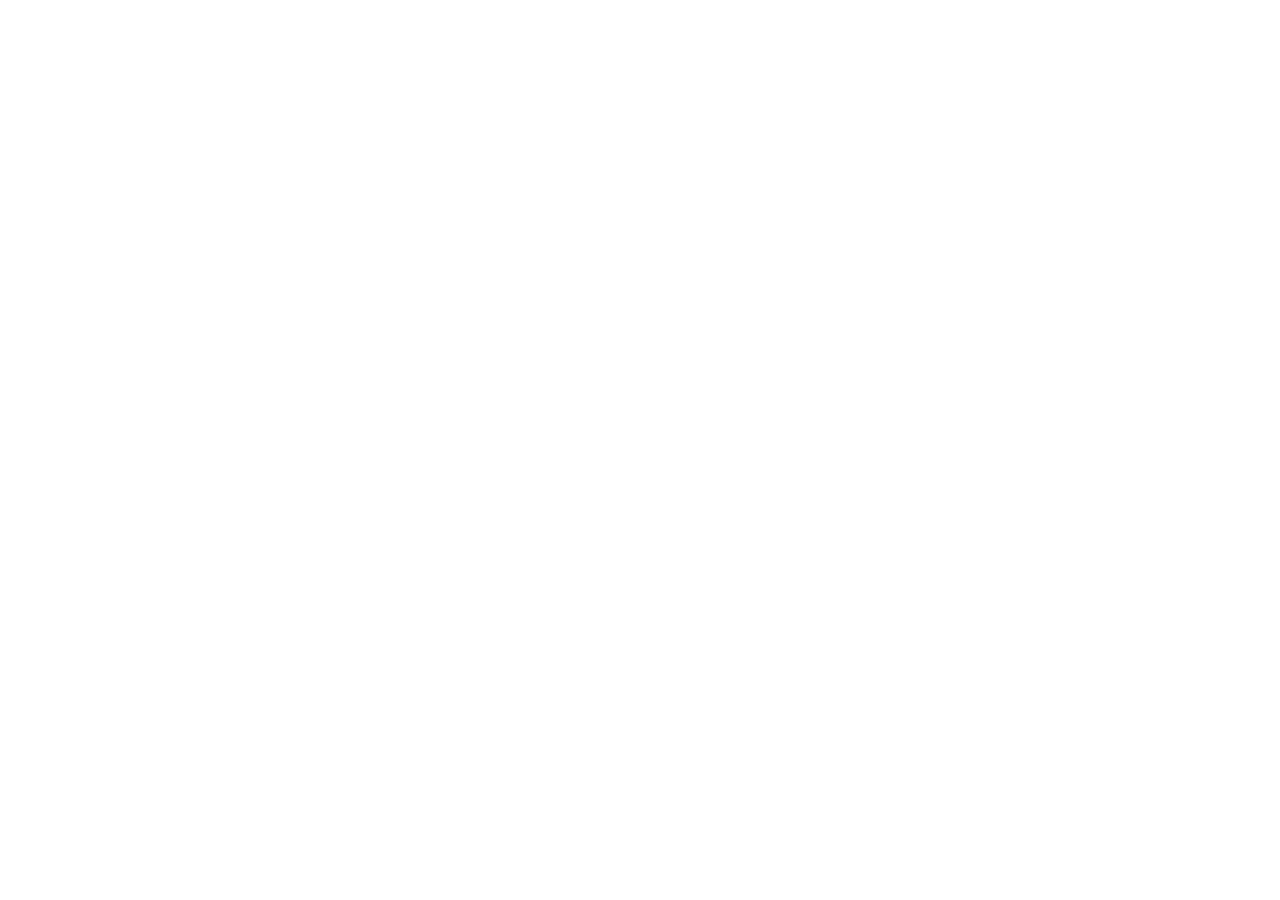
==== commit 5231f4ed: "Update index.html" ====
--- a/docs/index.html
+++ b/docs/index.html
@@ -3,8 +3,8 @@
 <head>
   <meta charset="utf-8" />
   <meta name="viewport" content="width=device-width, initial-scale=1" />
-  <title>ram.li — Domain for Sale ($1,000,000)</title>
-  <meta name="description" content="ram.li is offered for sale for $1,000,000. Owned by Global Projects for Peace (501(c)(3)). Proceeds support peace-building projects worldwide." />
+  <title>ram.li — Domain for Sale ($10,000)</title>
+  <meta name="description" content="ram.li is offered for sale for $10,000. Owned by Global Projects for Peace (501(c)(3)). Proceeds support peace-building projects worldwide." />
   <meta name="robots" content="index,follow" />
 
   <style>
@@ -199,130 +199,6 @@
 </head>
 
 <body>
-  <div class="wrap">
-    <header>
-      <a class="brand" href="/" aria-label="ram.li">
-        <div class="logo" aria-hidden="true"></div>
-        <span>ram.li</span>
-      </a>
-      <div class="pill">Owned by Global Projects for Peace (501(c)(3))</div>
-    </header>
-
-    <main class="hero">
-      <section class="card hero-main">
-        <h1>ram.li is for sale</h1>
-        <p class="sub">
-          A short, memorable, meaningful domain offered by
-          <strong>Global Projects for Peace</strong>.
-        </p>
-
-        <div class="price" aria-label="Price">
-          <small>Asking price</small>
-          <strong>$1,000,000</strong>
-        </div>
-
-        <p class="sub" style="margin-bottom:0">
-          We are exploring the sale of this domain to support peace-building initiatives and
-          Consciousness-based projects around the world.
-        </p>
-
-        <div class="actions">
-          <!-- Replace the # with your preferred “make offer” link (Sedo/Afternic/etc.). -->
-          <a class="btn primary" href="#" rel="nofollow">Make an offer</a>
-
-          <a class="btn" href="https://www.globalprojectsforpeace.org/" target="_blank" rel="noopener">
-            Visit Global Projects for Peace
-          </a>
-
-          <a class="btn" href="mailto:donations@gp4p.org?subject=Inquiry%20about%20ram.li%20domain%20purchase">
-            Contact: donations@gp4p.org
-          </a>
-        </div>
-
-        <div class="note">
-          Prefer a direct conversation? Email us with your name, company, and intended use.
-        </div>
-      </section>
-
-      <aside class="card hero-side">
-        <div class="top">
-          <div class="pill" style="display:inline-flex; gap:8px; align-items:center;">
-            <span aria-hidden="true">❤</span>
-            <span>Why this matters</span>
-          </div>
-          <p class="caption" style="padding:12px 0 0; margin:0">
-            Our work supports projects that strengthen communities, education, resilience,
-            and peace in many countries.
-          </p>
-        </div>
-
-        <div class="grid" aria-label="Photo highlights">
-          <div class="img">
-            <img src="https://www.globalprojectsforpeace.org/media/com_sppagebuilder/placeholder/staff-crop-wendy-constance-graham-moira.jpg"
-                 alt="Global Projects for Peace team" loading="lazy" />
-          </div>
-          <div class="img">
-            <img src="https://www.globalprojectsforpeace.org/images/jdonation/TM-south-korea.jpg"
-                 alt="Project community photo (South Korea TM group)" loading="lazy" />
-          </div>
-          <div class="img">
-            <img src="https://www.globalprojectsforpeace.org/media/com_sppagebuilder/placeholder/president-steve-2.jpeg"
-                 alt="Global Projects for Peace leadership" loading="lazy" />
-          </div>
-          <div class="img">
-            <img src="https://www.globalprojectsforpeace.org/media/com_sppagebuilder/placeholder/secretary-mac2.jpg"
-                 alt="Global Projects for Peace leadership" loading="lazy" />
-          </div>
-        </div>
-
-        <div class="caption">
-          Photos are linked from the official Global Projects for Peace website.
-        </div>
-      </aside>
-    </main>
-
-    <section class="card section">
-      <h2>About Global Projects for Peace</h2>
-      <p>
-        Global Projects for Peace is a U.S. tax-exempt nonprofit organization (501(c)(3)) that supports
-        peace-building and development projects internationally.
-      </p>
-      <ul class="bullets">
-        <li>Support for projects in multiple countries</li>
-        <li>Focus on sustainable, community-based impact</li>
-        <li>Transparent, mission-aligned stewardship</li>
-      </ul>
-      <div class="actions" style="margin-top:14px">
-        <a class="btn" href="https://www.globalprojectsforpeace.org/our-projects" target="_blank" rel="noopener">
-          See projects
-        </a>
-        <a class="btn" href="https://www.globalprojectsforpeace.org/contact-us" target="_blank" rel="noopener">
-          Contact page
-        </a>
-      </div>
-    </section>
-
-    <section class="card section">
-      <h2>Domain details</h2>
-      <ul class="bullets">
-        <li><span class="mono">ram.li</span> — short, brandable, memorable</li>
-        <li>Asking price: <strong>$10,000</strong></li>
-        <li>Serious inquiries only</li>
-      </ul>
-      <p class="note" style="margin:12px 0 0">
-        To inquire, email <a href="mailto:donations@gp4p.org?subject=ram.li%20purchase%20inquiry">donations@gp4p.org</a>.
-      </p>
-    </section>
-
-    <footer>
-      <div class="fine">
-        © <span id="y"></span> Global Projects for Peace • This page is a domain sale notice for <span class="mono">ram.li</span>.
-      </div>
-    </footer>
-  </div>
-
-  <script>
-    document.getElementById("y").textContent = new Date().getFullYear();
-  </script>
+ 
 </body>
 </html>
